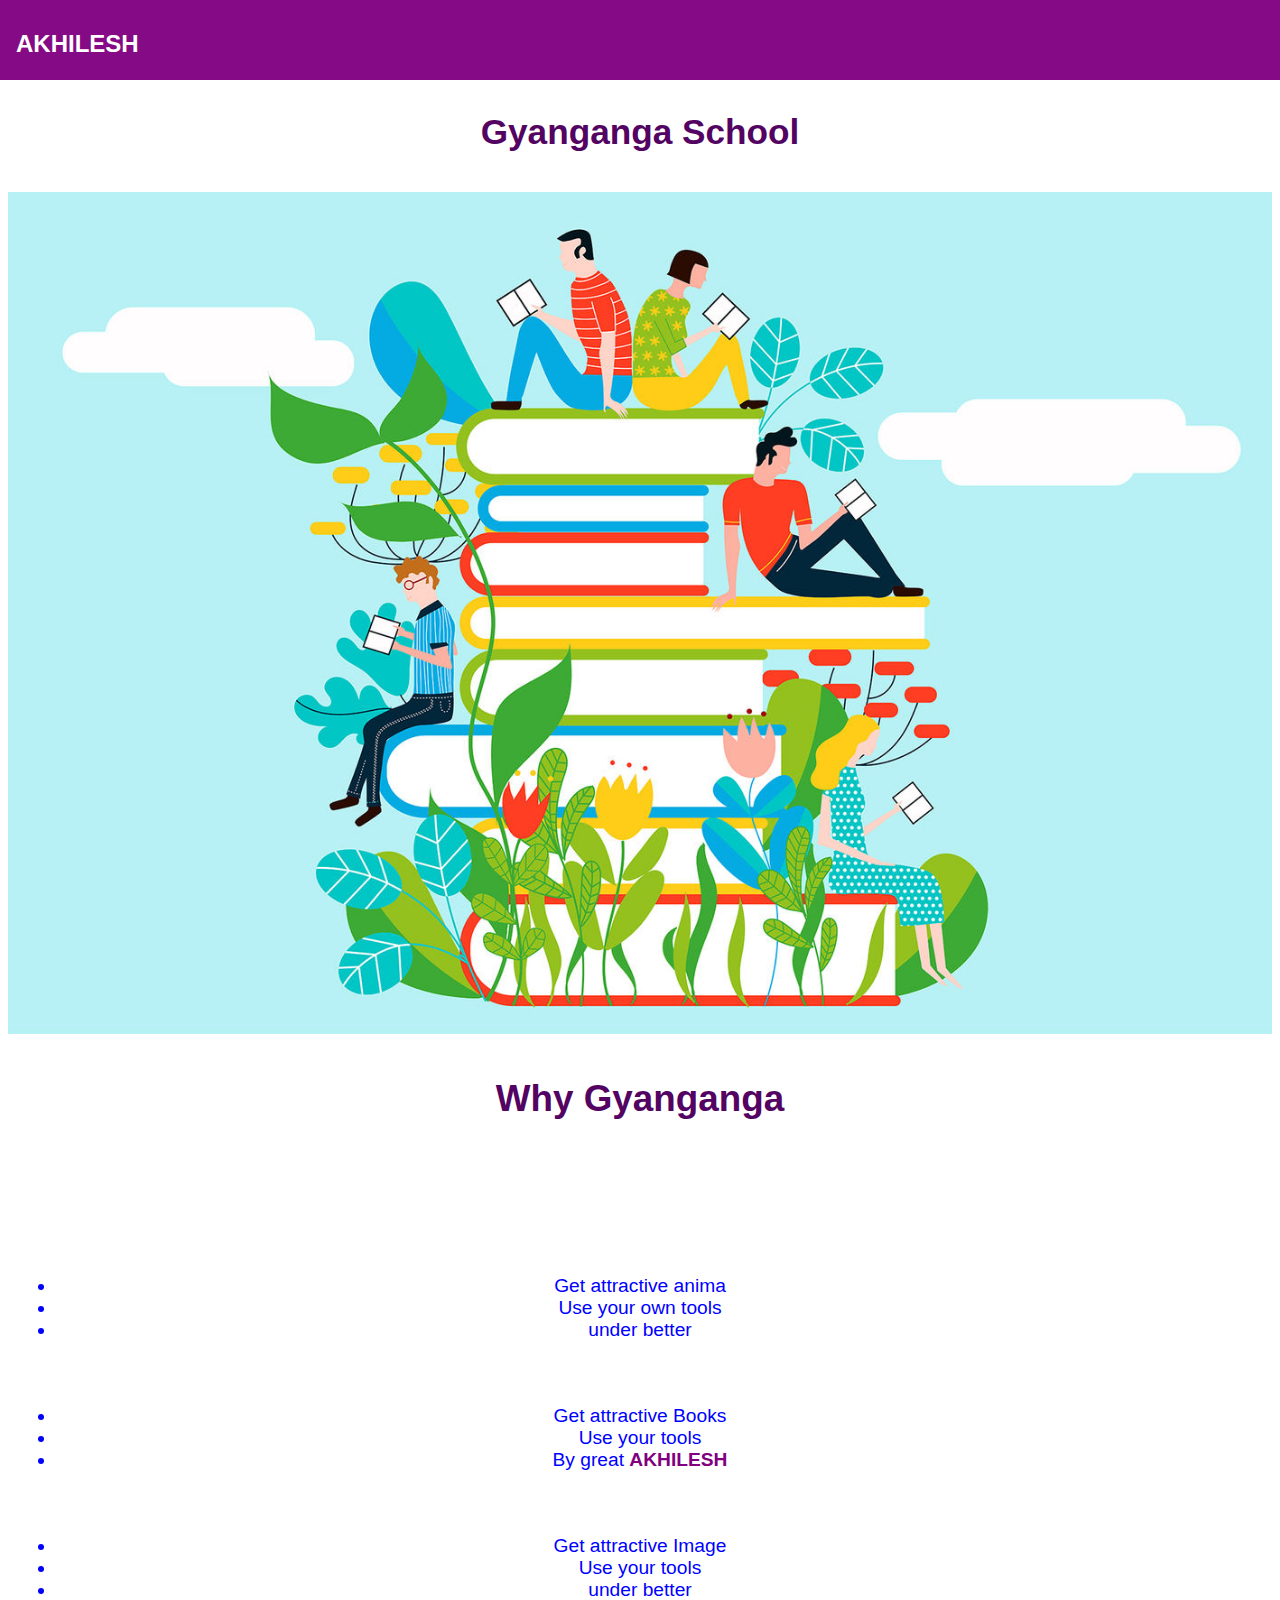
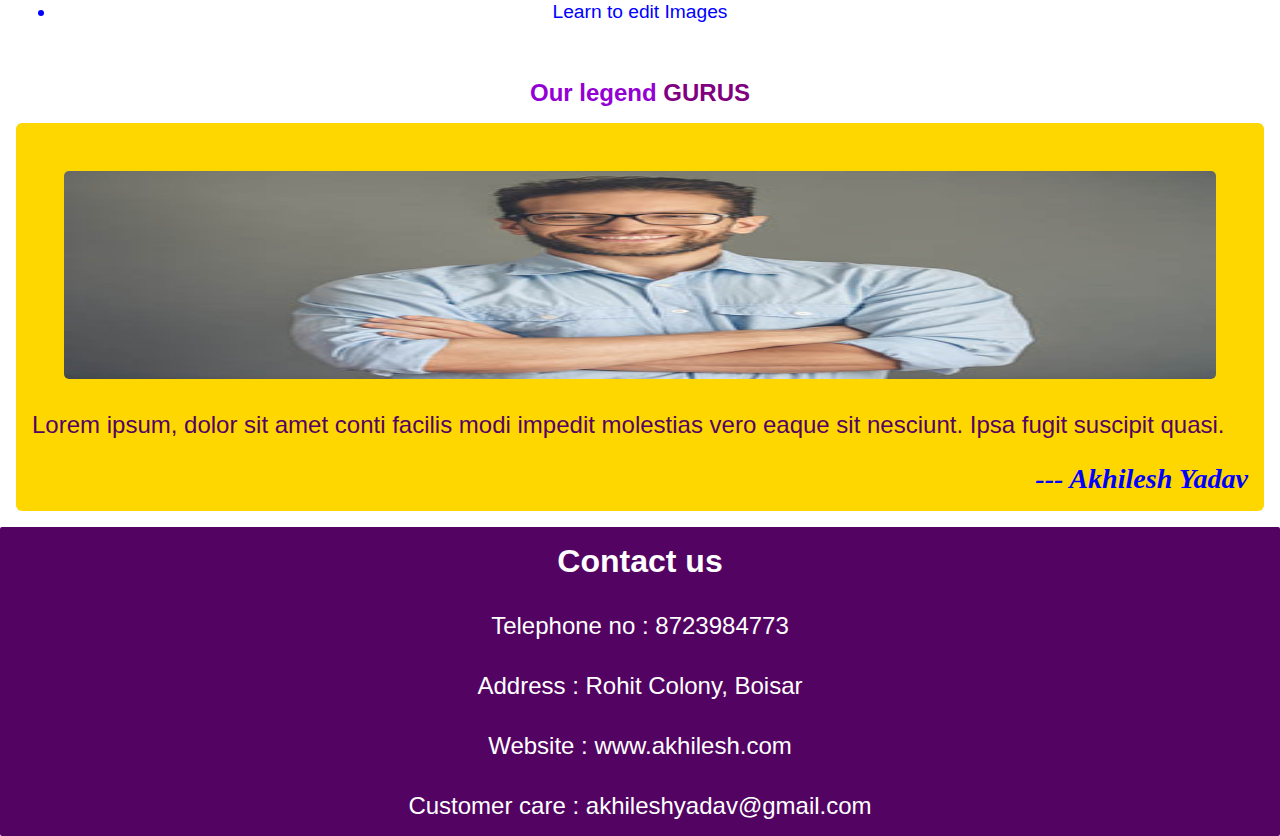
==== index.html @ 2e81eca3 "initial commit" ====
<!DOCTYPE html>
<html lang="en">
<head>
    <title>Gyanganga School</title>
    <link rel="stylesheet" href="style.css">
    <link rel="stylesheet" href="fontawesome/css/all.css">
</head>
<body>
    <nav class="navigation--bar">
        <h3 class="nav--name">AKHILESH</h3>
        <i id="icon" class="fa fa-user"></i>
    </nav>
    <section class="homepage">
        <h1 class="gyanganga-heading">Gyanganga School</h1>
        <img class="home-image" src="images/st.jpg" alt="">
    </section>

    <section class="why-gyanganga">
        <h2 class="gyan-head">Why Gyanganga</h2>
        <div class="reasons">
            <i id="laptop" class="fas fa-laptop"></i>
            <p class="para">
                <ul>
                    <li>Get attractive anima</li>
                    <li>Use your own tools</li>
                    <li>under better</li>
                </ul>
            </p>

            <i id="laptop" class="fas fa-book-open"></i>
            <p class="para">
                <ul>
                    <li>Get attractive Books</li>
                    <li>Use your tools</li>
                    <li>By great <span class="thegreat">AKHILESH</span></li>
                </ul>
            </p>
            
            <i id="laptop" class="fas fa-image"></i>
            <p class="para">
                <ul>
                    <li>Get attractive Image</li>
                    <li>Use your tools</li>
                    <li>under better</li>
                    <li>Learn to edit Images</li>
                </ul>
            </p>
        </div>
    </section>

    <section class="our--gurus">
        <h2 class="teach">Our   legend   <span>GURUS</span></h2>
        <div class="founder">
            <img id="testimonial" src="images/testimonial.jpg" alt="">
            <p>Lorem ipsum, dolor sit amet conti facilis modi impedit molestias vero eaque sit nesciunt. Ipsa fugit suscipit quasi.</p>
            <h3 id="akhilesh"> --- Akhilesh Yadav</h3>
        </div>
    </section>

    <section class="footer">
        <h3 class="contact">Contact us</h3>
        <ul class="list">
            <li class="foot">Telephone no : 8723984773</li>
            <li class="foot">Address : Rohit Colony, Boisar</li>
            <li class="foot">Website : www.akhilesh.com</li>
            <li class="foot">Customer care : akhileshyadav@gmail.com</li>
        </ul>
    </section>
</body>
</html>
---- style.css ----
*{
    margin: 0;
    padding: 0;
    font-family: Verdana, Geneva, Tahoma, sans-serif;
}

.homepage{
    display: flex;
    flex-direction: column;
}

.gyanganga-heading{
    color: rgb(83, 4, 99);
    text-align: center;
    font-size: 2.2rem;
    padding: 2rem;
}



.home-image{
    margin: 0.5rem;
}

.navigation--bar{
    display: flex;
    justify-content: space-between;
    height: 5rem;
    background: rgb(133, 10, 133);
    align-items: center;
}

.nav--name{
    color: #fff;
    font-size: 1.5rem;
    padding-left: 1rem;
    padding-top: 0.5rem;
}

.nav--name:hover{
    font-size: 2rem;
    font-weight: bold;
}

#icon{
    color: #fff;
    padding-right: 1rem;
    padding-top: 0.5rem;
}

.gyan-head{
    color: rgb(83, 4, 99);
    text-align: center;
    font-size: 2.3rem;
    padding: 2.2rem;
}

.reasons{
    display: flex;
    flex-direction: column;
    margin: 3.5rem;
    text-align: center;
    font-size: 1.2rem;
}

#laptop{
    padding: 2rem;
    padding-bottom: 2rem;
    font-size: 5rem;
}

.founder{
    background-color: gold;
    color: rgb(83, 4, 99);
    display: flex;
    flex-direction: column;
    justify-content: center;
    padding: 1rem;
    margin: 1rem;
    text-align: left;
    font-size: 1.5rem;
    border-radius: 6px;
}

#testimonial{
    height: 13rem;
    border-radius: 5px;
    margin: 2rem;
}

#akhilesh{
    font-style: italic;
    color: blue;
    font-family: cursive;
    text-align: right;
    padding-top: 1.5rem;
}

.para{
    color: #777;
}

.footer{
    border-radius: 2px;
    background-color: rgb(83, 4, 99);
}

.contact{
    text-align: center;
    color: #fff;
    font-size: 2rem;
    padding: 1rem;
}

.foot{
    color: #fff;
    font-size: 1.5rem;
    text-align: center;
    padding: 1rem;
}

.foot:hover{
    color: #fff;
    font-weight: bold;
    cursor: pointer;
}

li{
    color: blue;
    font-style: 3rem;
}
.teach{
    text-align: center;
    color: darkviolet;
}

span{
    font-family: Arial, Helvetica, sans-serif;
    color: purple;
    font-weight: bold;
}
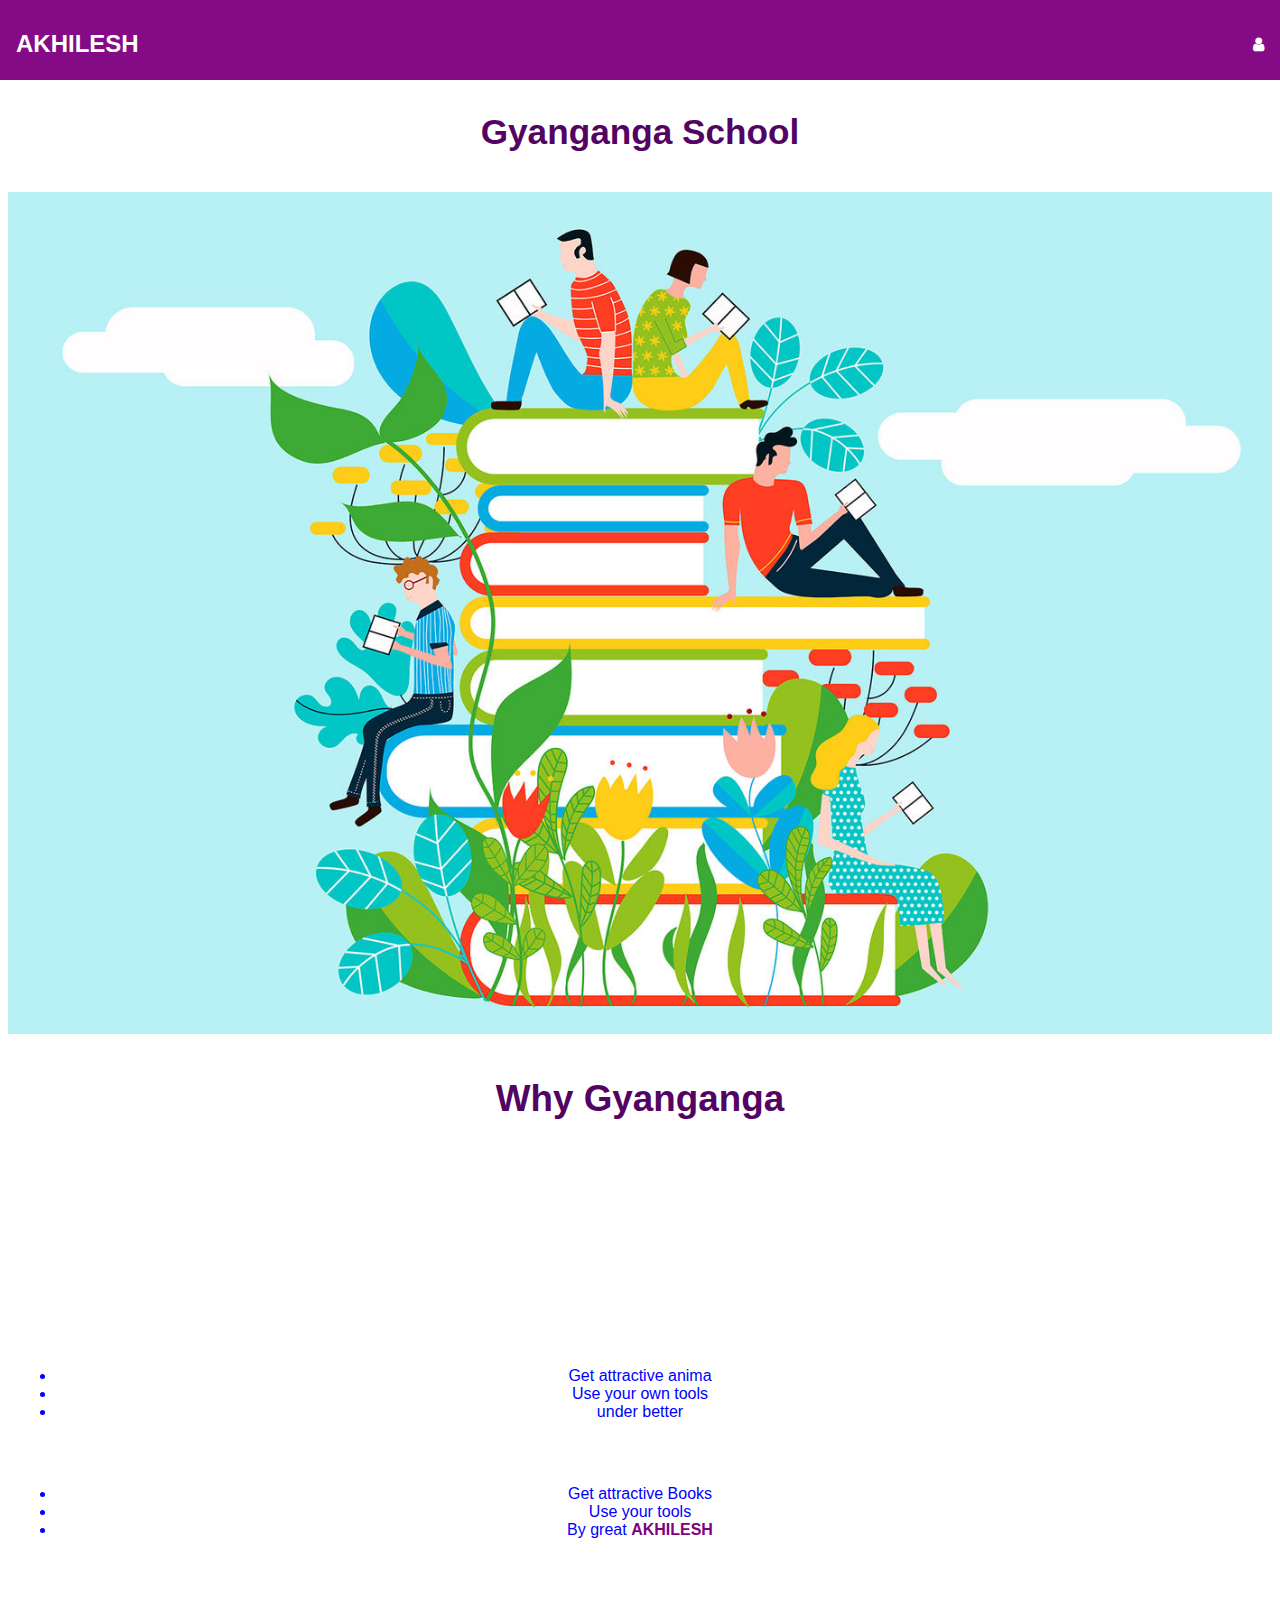
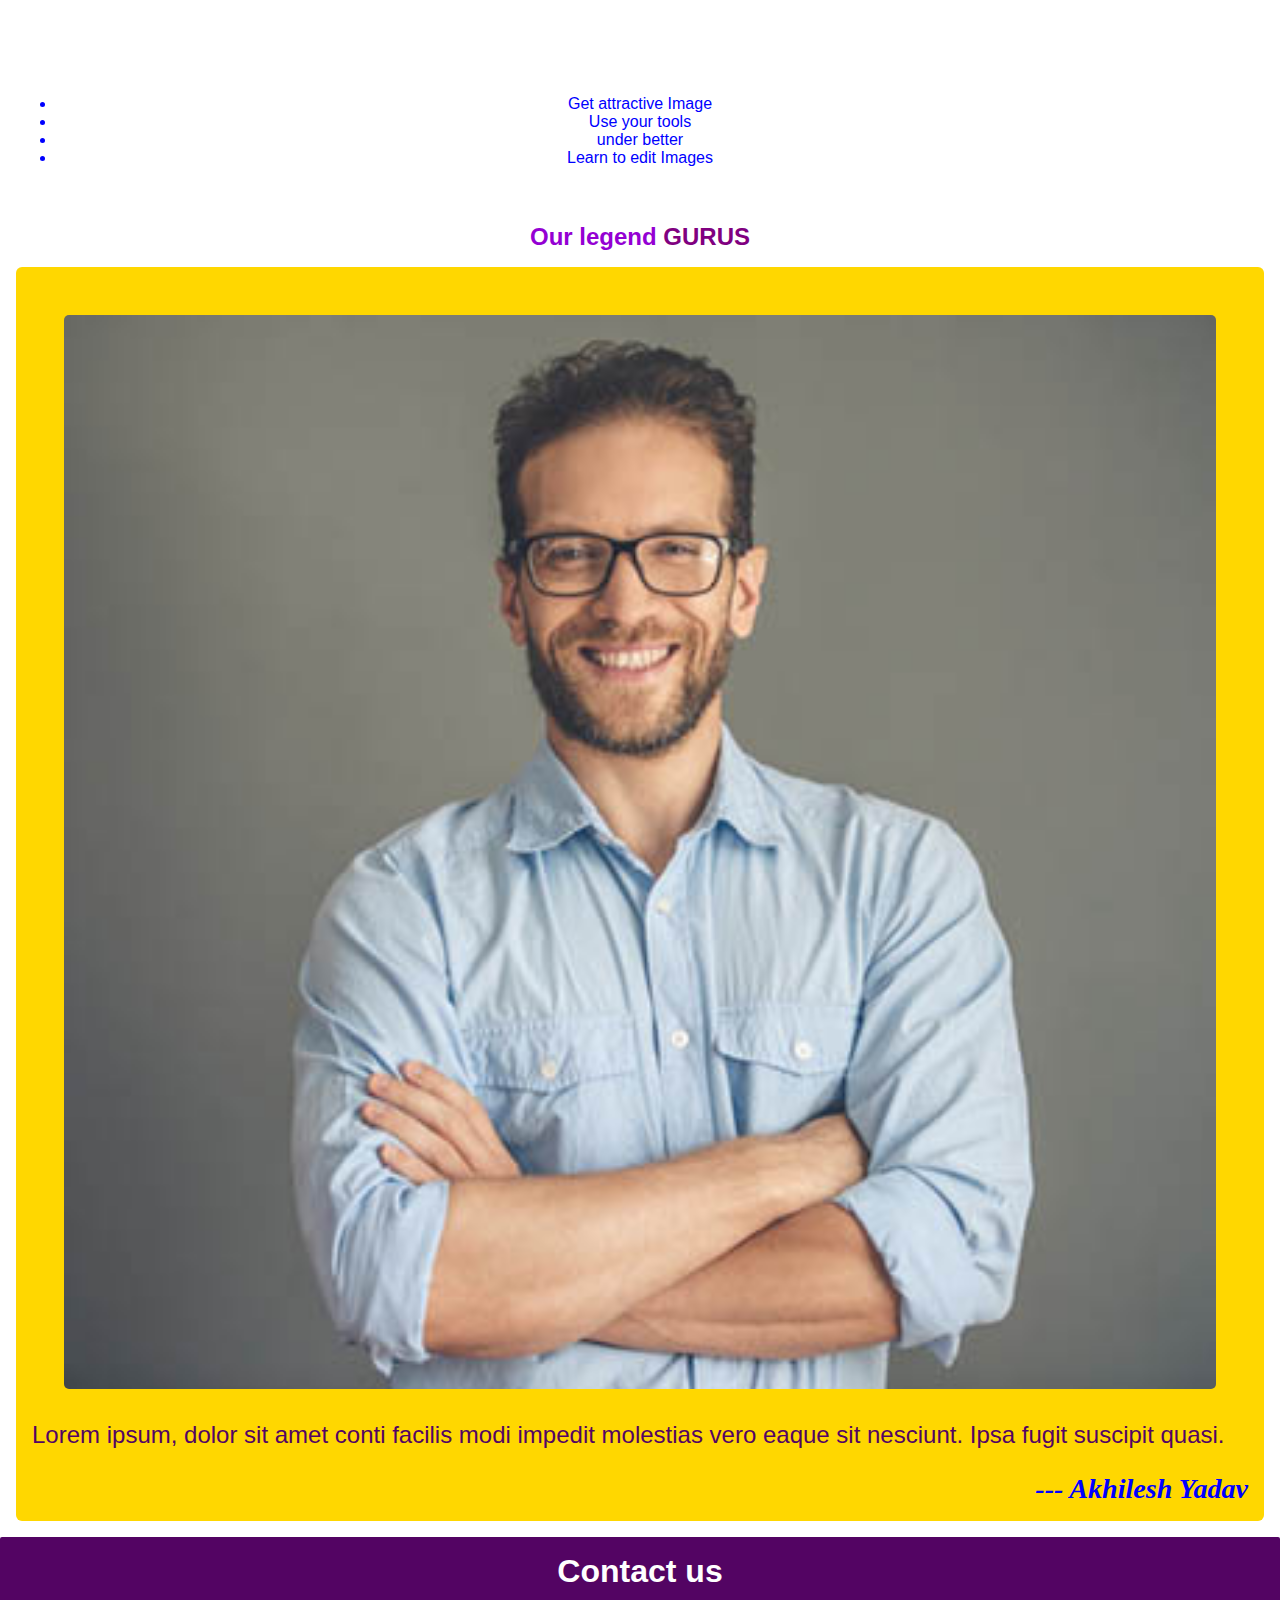
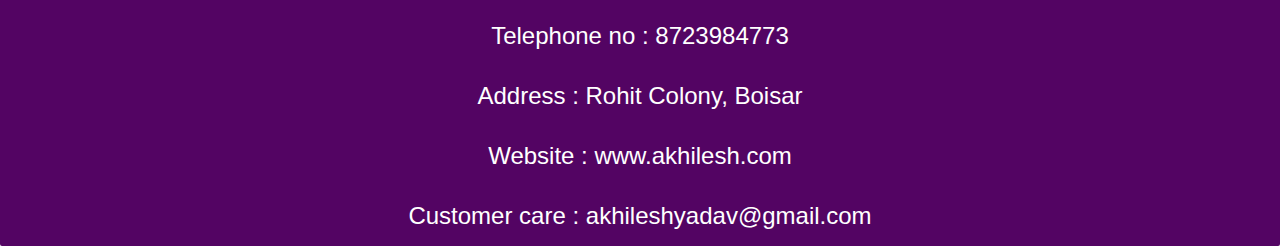
==== commit 7807d334: "fontawesome" ====
--- a/index.html
+++ b/index.html
@@ -3,7 +3,8 @@
 <head>
     <title>Gyanganga School</title>
     <link rel="stylesheet" href="style.css">
-    <link rel="stylesheet" href="fontawesome/css/all.css">
+<!--     <link rel="stylesheet" href="fontawesome/css/all.css"> -->
+    <link rel="stylesheet" href="https://cdnjs.cloudflare.com/ajax/libs/font-awesome/4.7.0/css/font-awesome.min.css">
 </head>
 <body>
     <nav class="navigation--bar">
@@ -67,4 +68,4 @@
         </ul>
     </section>
 </body>
-</html>+</html>
--- a/style.css
+++ b/style.css
@@ -83,7 +83,7 @@
 }
 
 #testimonial{
-    height: 13rem;
+/*     height: 13rem; */
     border-radius: 5px;
     margin: 2rem;
 }
@@ -98,6 +98,7 @@
 
 .para{
     color: #777;
+    font-size : 1.5rem;
 }
 
 .footer{
@@ -128,6 +129,7 @@
 li{
     color: blue;
     font-style: 3rem;
+    font-size:1rem;
 }
 .teach{
     text-align: center;
@@ -138,4 +140,4 @@
     font-family: Arial, Helvetica, sans-serif;
     color: purple;
     font-weight: bold;
-}+}
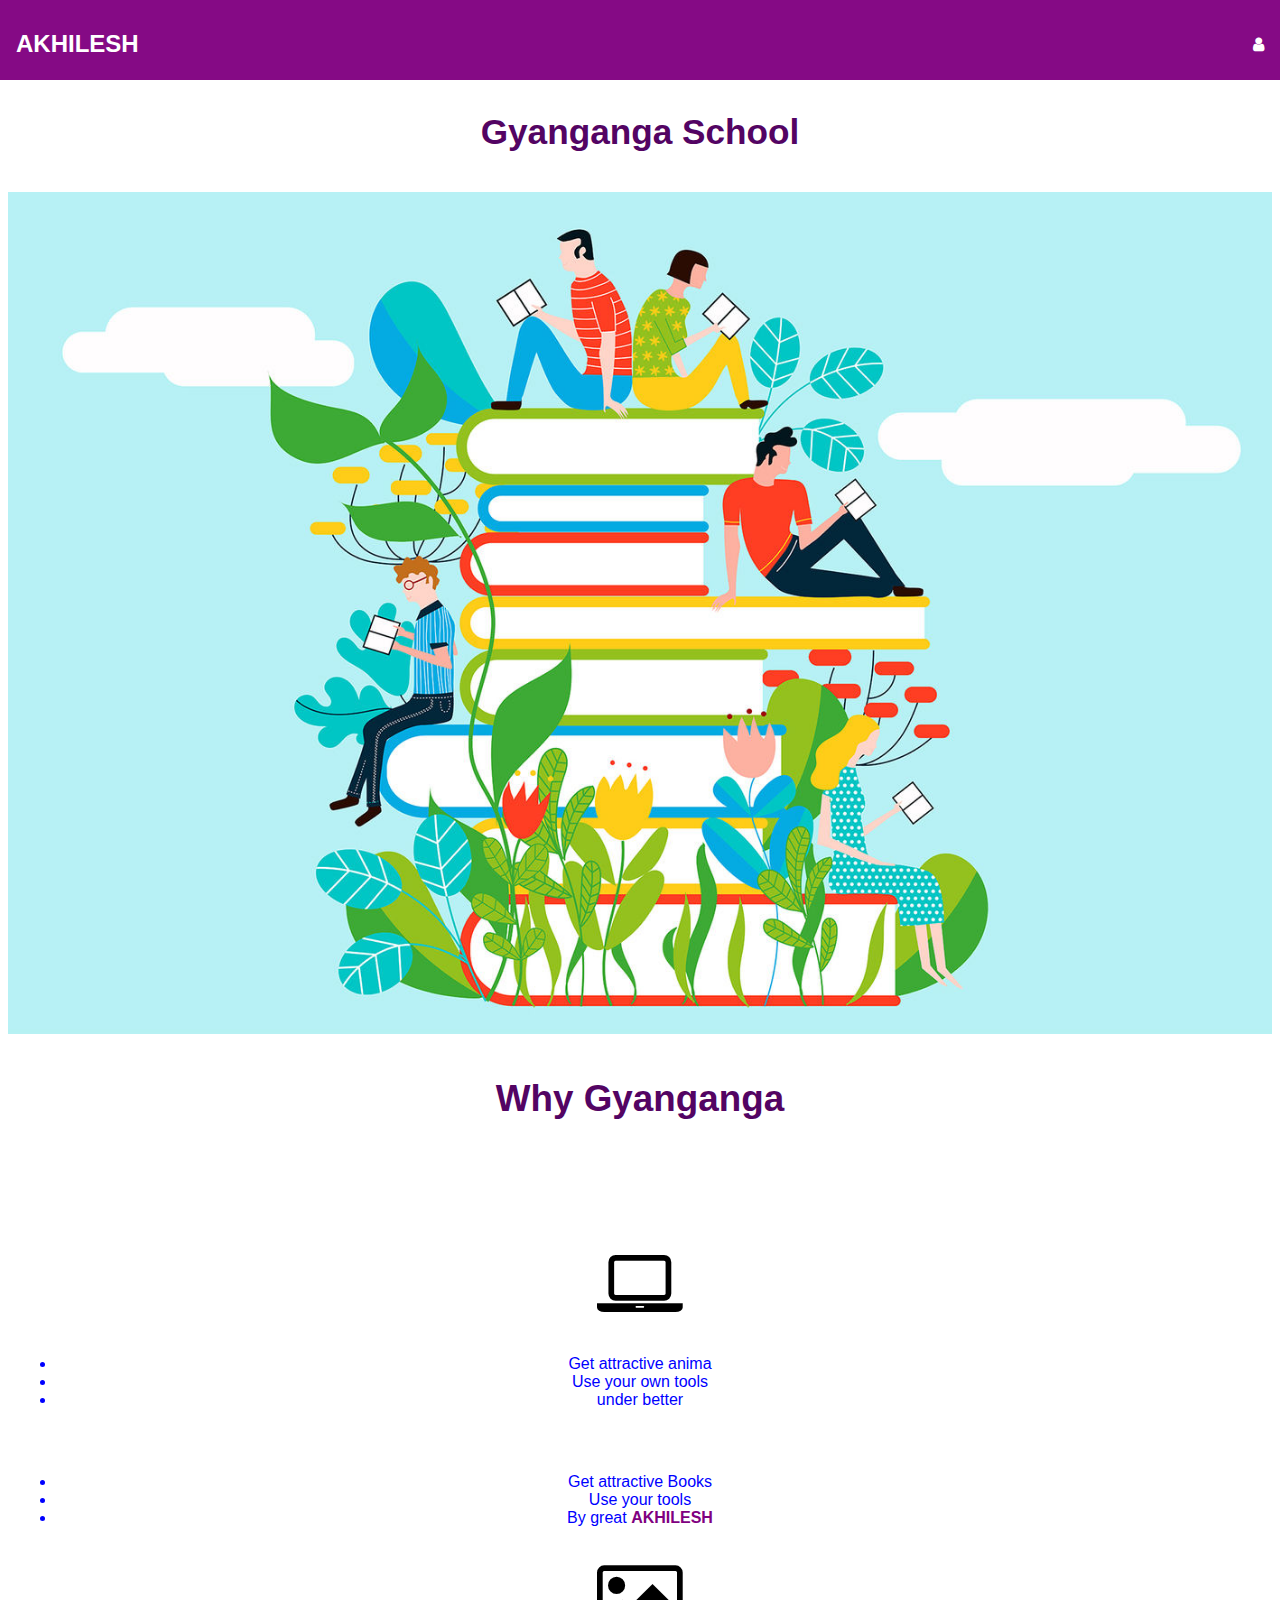
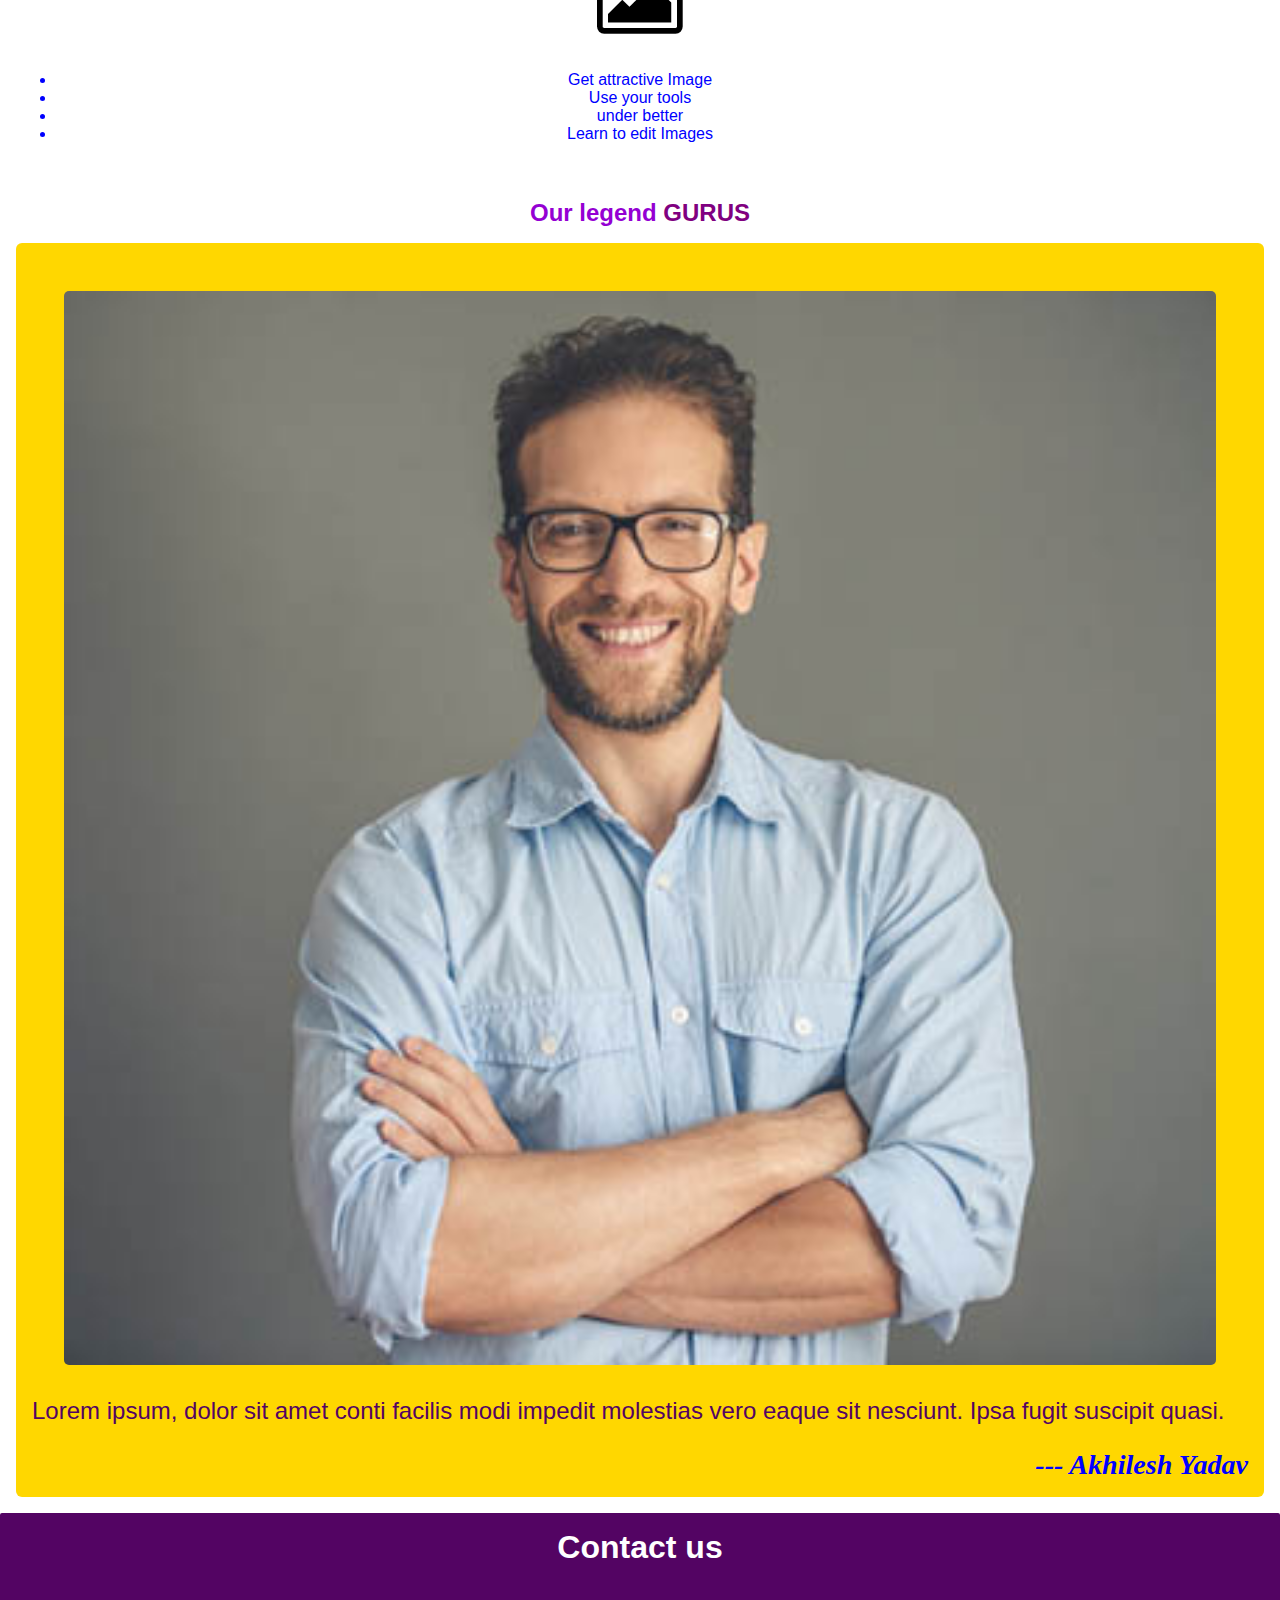
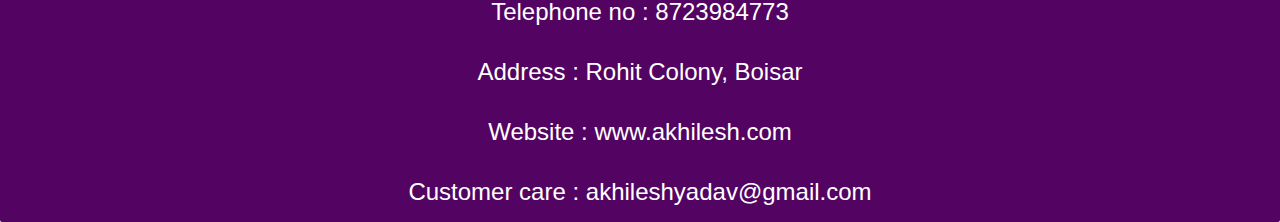
==== commit 1b583e79: "Update index.html" ====
--- a/index.html
+++ b/index.html
@@ -19,7 +19,7 @@
     <section class="why-gyanganga">
         <h2 class="gyan-head">Why Gyanganga</h2>
         <div class="reasons">
-            <i id="laptop" class="fas fa-laptop"></i>
+            <i id="laptop" class="fa fa-laptop"></i>
             <p class="para">
                 <ul>
                     <li>Get attractive anima</li>
@@ -28,7 +28,7 @@
                 </ul>
             </p>
 
-            <i id="laptop" class="fas fa-book-open"></i>
+            <i id="laptop" class="fa fa-book-open"></i>
             <p class="para">
                 <ul>
                     <li>Get attractive Books</li>
@@ -37,7 +37,7 @@
                 </ul>
             </p>
             
-            <i id="laptop" class="fas fa-image"></i>
+            <i id="laptop" class="fa fa-image"></i>
             <p class="para">
                 <ul>
                     <li>Get attractive Image</li>
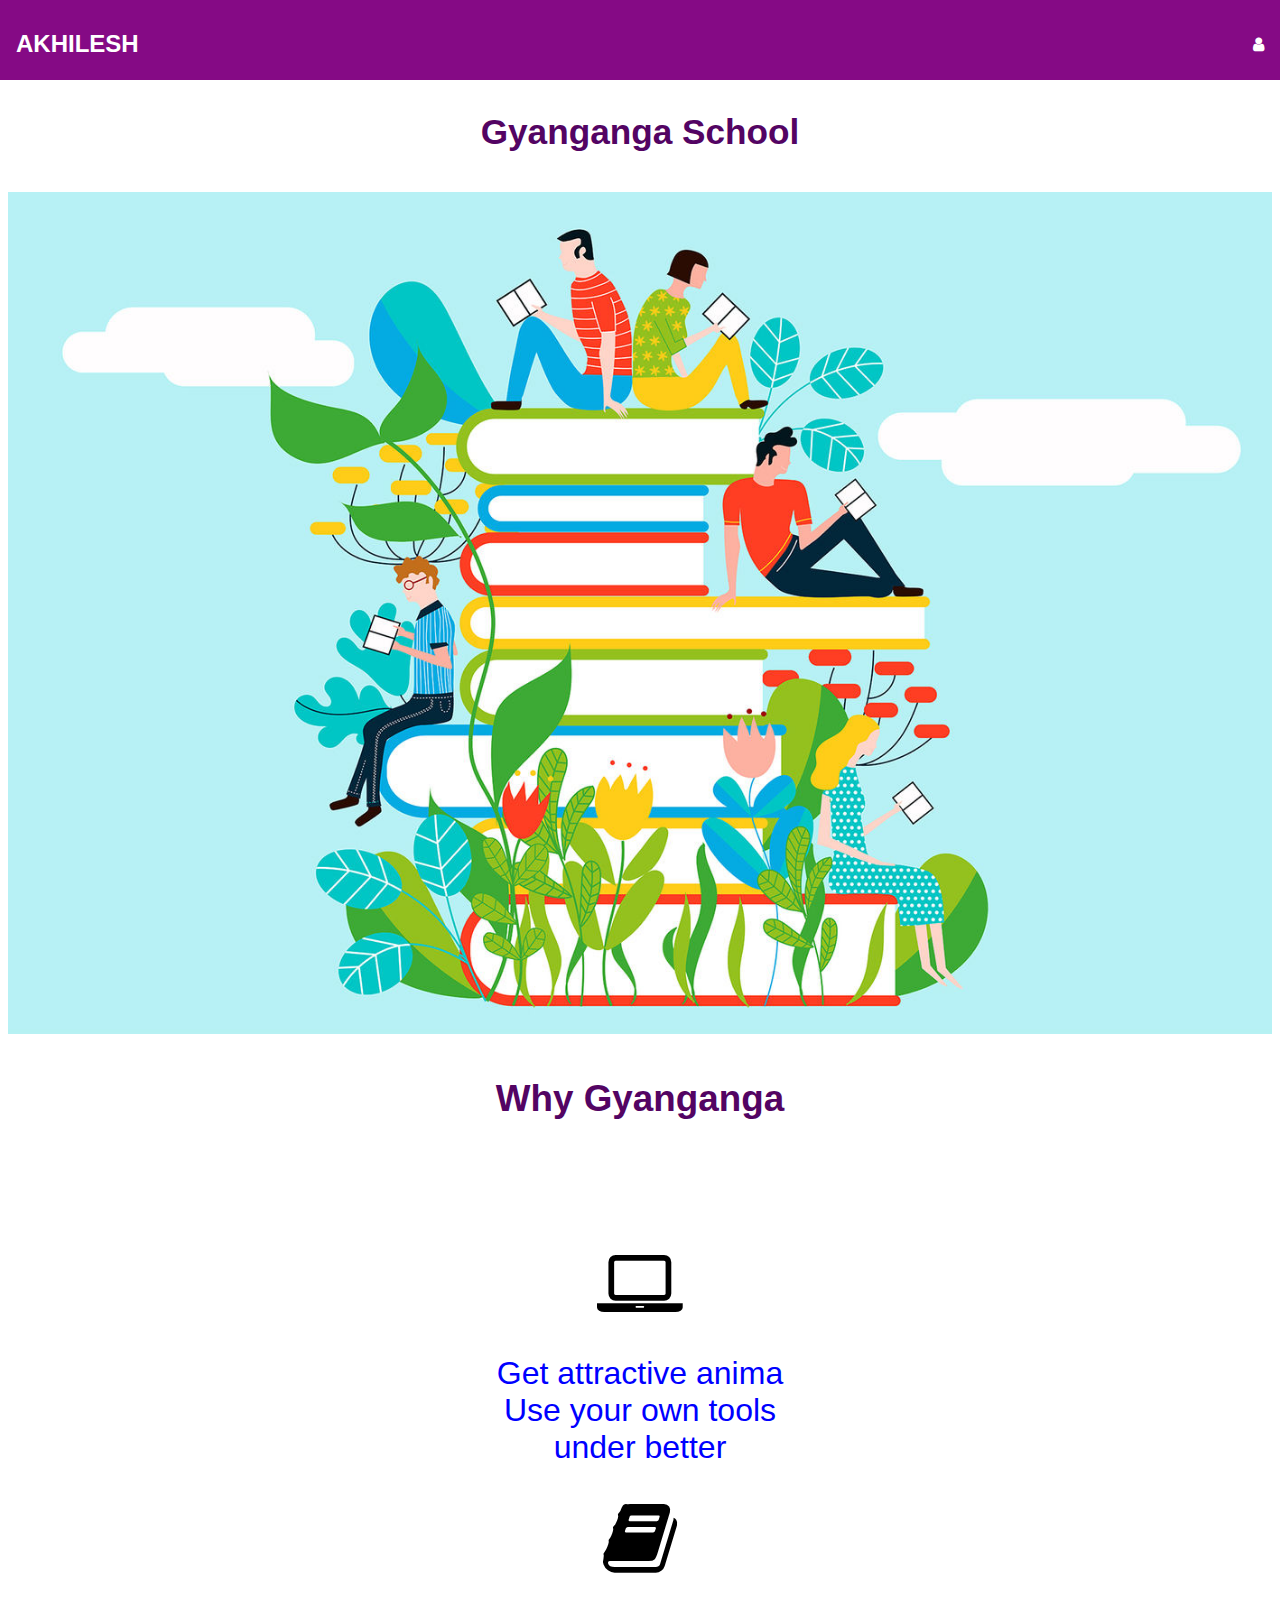
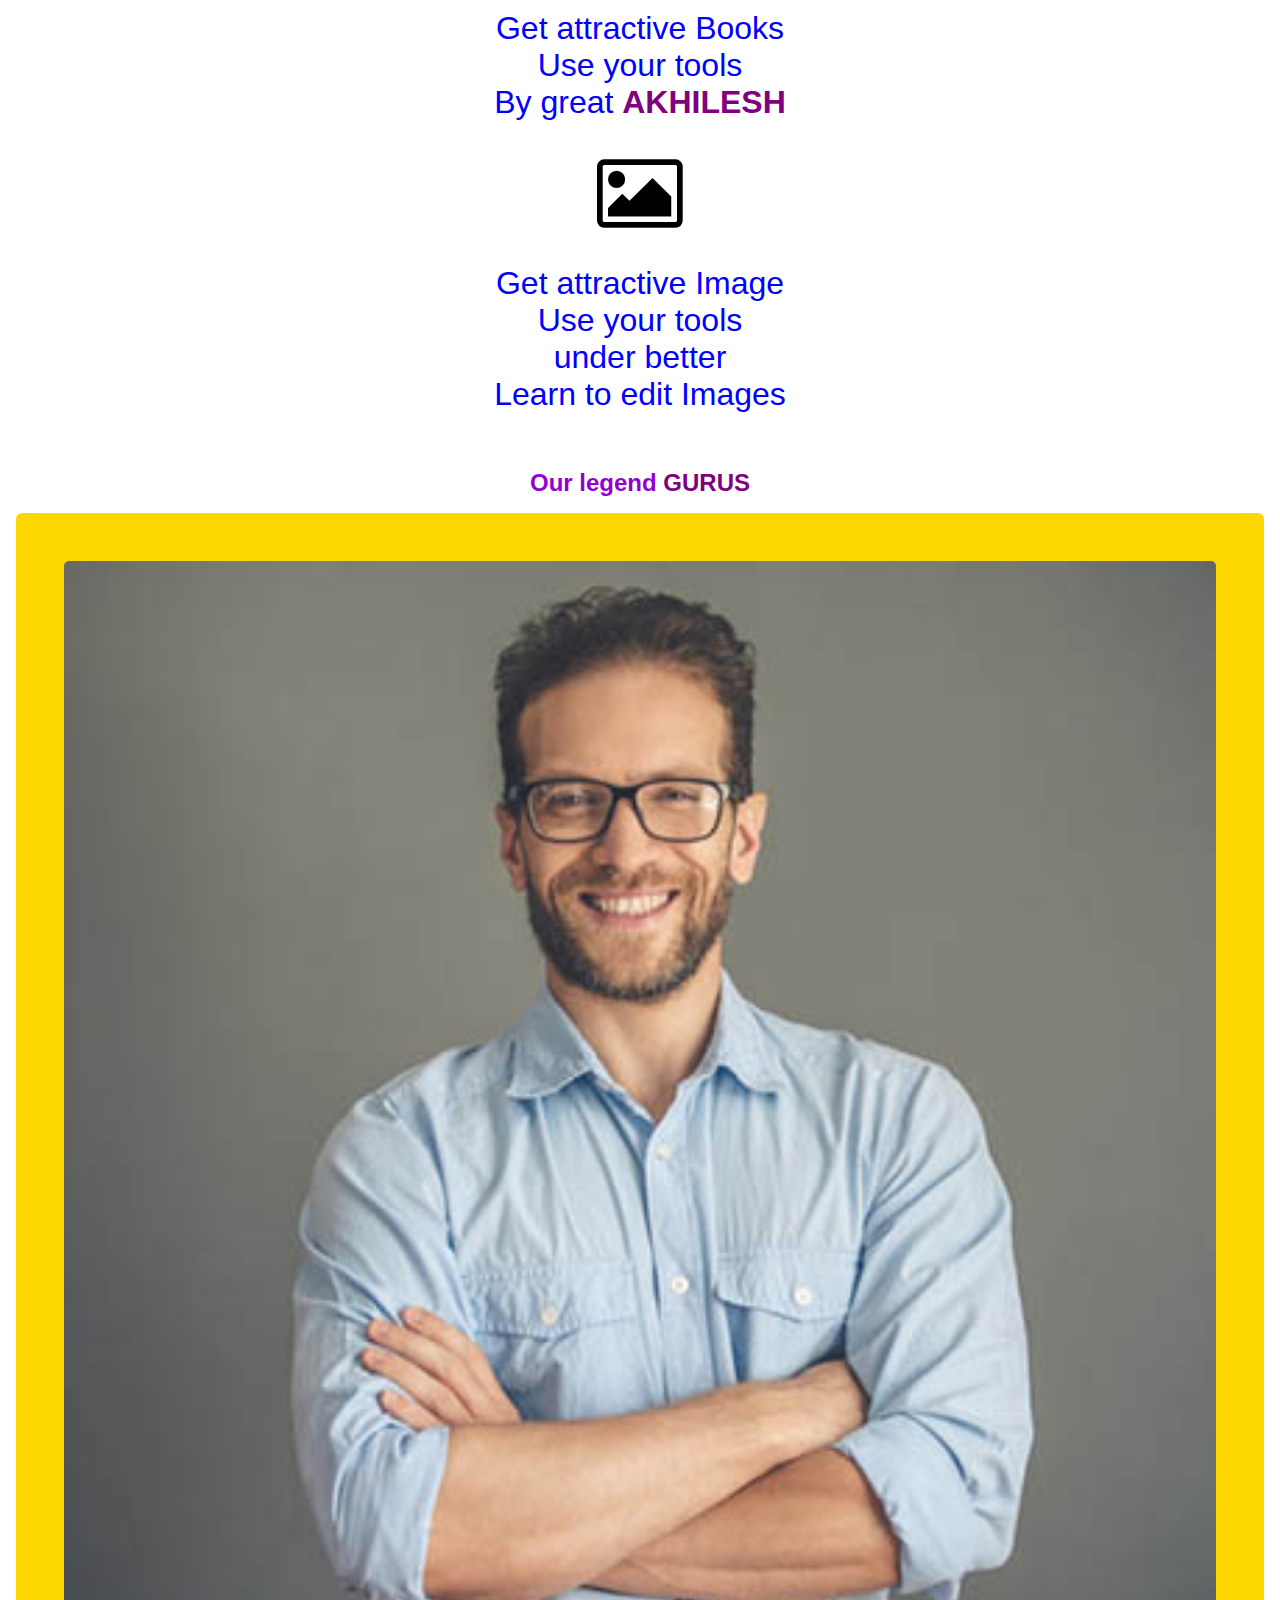
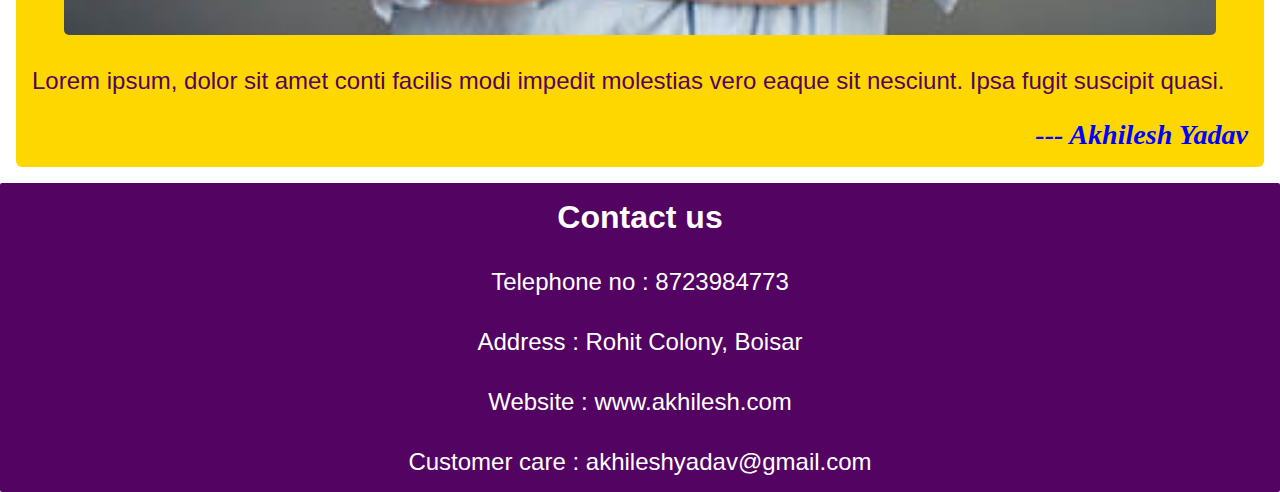
==== commit ffe32ded: "Update index.html" ====
--- a/index.html
+++ b/index.html
@@ -28,7 +28,7 @@
                 </ul>
             </p>
 
-            <i id="laptop" class="fa fa-book-open"></i>
+            <i id="laptop" class="fa fa-book"></i>
             <p class="para">
                 <ul>
                     <li>Get attractive Books</li>
--- a/style.css
+++ b/style.css
@@ -126,10 +126,11 @@
     cursor: pointer;
 }
 
+   
 li{
     color: blue;
-    font-style: 3rem;
-    font-size:1rem;
+    font-size:2rem;
+    list-style : none;  
 }
 .teach{
     text-align: center;
